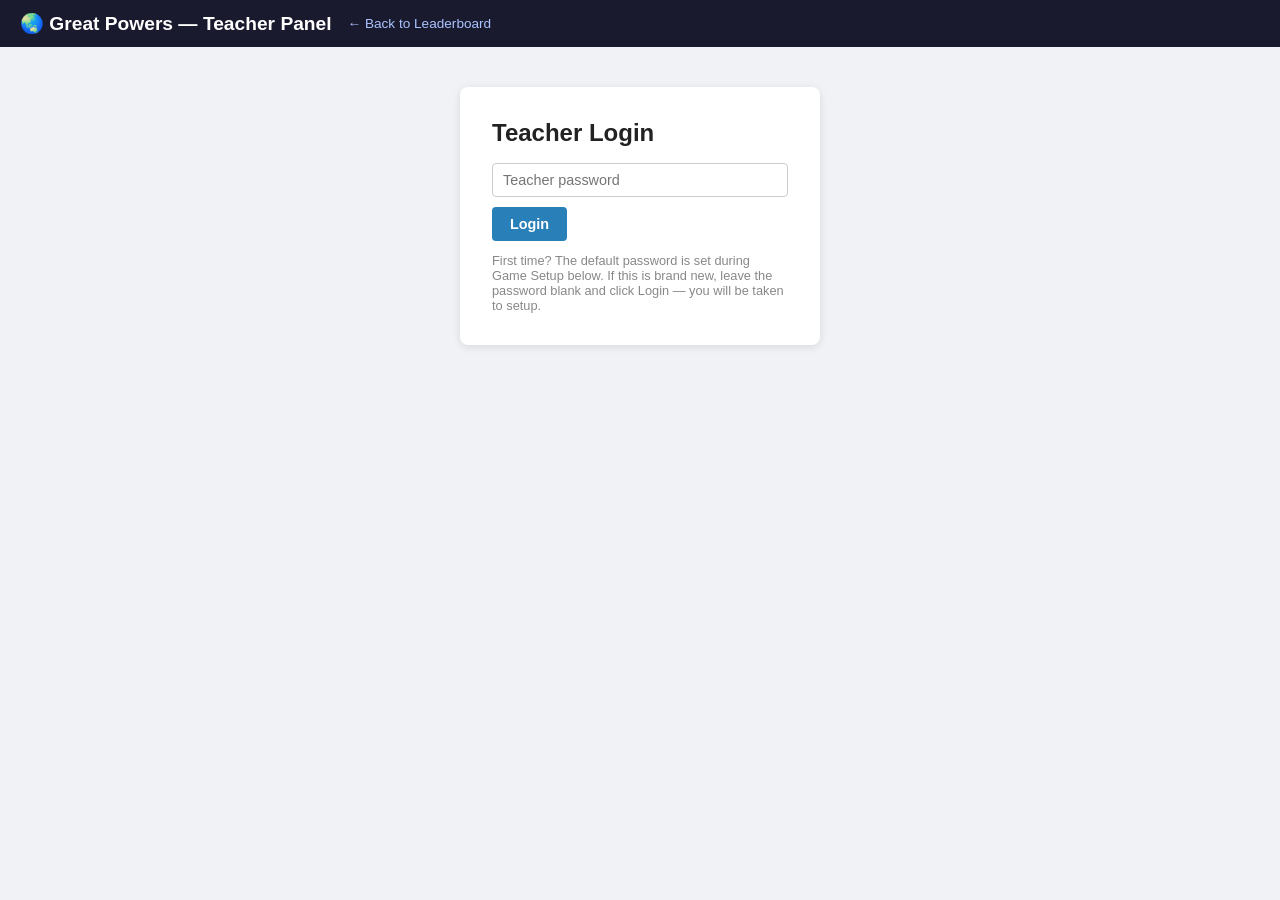
==== templates/teacher.html @ c40fb79e "Initial Great Powers game app" ====
<!DOCTYPE html>
<html lang="en">
<head>
<meta charset="UTF-8">
<meta name="viewport" content="width=device-width, initial-scale=1.0">
<title>Great Powers — Teacher</title>
<style>
* { box-sizing: border-box; margin: 0; padding: 0; }
body { font-family: Arial, sans-serif; background: #f0f2f5; color: #222; }

#header {
  background: #1a1a2e;
  color: #fff;
  padding: 12px 20px;
  display: flex;
  align-items: center;
  gap: 16px;
}
#header h1 { font-size: 1.2rem; }
#header a { color: #aac4ff; font-size: 0.85rem; text-decoration: none; }
#header a:hover { text-decoration: underline; }

.container { max-width: 900px; margin: 0 auto; padding: 16px; }

/* Login */
#login-section {
  background: #fff;
  border-radius: 8px;
  padding: 32px;
  max-width: 360px;
  margin: 40px auto;
  box-shadow: 0 2px 8px rgba(0,0,0,0.1);
}
#login-section h2 { margin-bottom: 16px; }
input[type=password], input[type=text], input[type=number], input[type=color], select {
  padding: 8px 10px;
  border: 1px solid #ccc;
  border-radius: 4px;
  font-size: 0.9rem;
}
input[type=password]:focus, input[type=text]:focus, input[type=number]:focus { outline: none; border-color: #2980b9; }
#teacher-pw-input { width: 100%; margin-bottom: 10px; }

.btn {
  display: inline-block;
  padding: 9px 18px;
  border: none;
  border-radius: 4px;
  cursor: pointer;
  font-size: 0.9rem;
  font-weight: bold;
  transition: opacity 0.15s;
}
.btn:hover { opacity: 0.85; }
.btn:disabled { opacity: 0.5; cursor: not-allowed; }
.btn-primary { background: #2980b9; color: #fff; }
.btn-success { background: #27ae60; color: #fff; }
.btn-danger  { background: #c0392b; color: #fff; }
.btn-warn    { background: #e67e22; color: #fff; }
.btn-sm      { padding: 5px 12px; font-size: 0.82rem; }
.err-msg { color: #c0392b; font-size: 0.85rem; margin-top: 6px; }
.ok-msg  { color: #27ae60; font-size: 0.85rem; margin-top: 6px; }

/* Sections */
.section {
  background: #fff;
  border-radius: 8px;
  box-shadow: 0 2px 8px rgba(0,0,0,0.1);
  margin-bottom: 16px;
  overflow: hidden;
}
.section-header {
  padding: 14px 18px;
  background: #2c3e50;
  color: #fff;
  font-size: 1rem;
  font-weight: bold;
  cursor: pointer;
  display: flex;
  justify-content: space-between;
  align-items: center;
  user-select: none;
}
.section-header:hover { background: #3d5166; }
.section-header .toggle-icon { font-size: 0.8rem; }
.section-body { padding: 18px; display: none; }
.section-body.open { display: block; }

/* Setup table */
.setup-table { width: 100%; border-collapse: collapse; font-size: 0.85rem; }
.setup-table th {
  text-align: left;
  padding: 6px 6px;
  background: #f5f5f5;
  border-bottom: 2px solid #ddd;
  font-size: 0.8rem;
  color: #666;
}
.setup-table td { padding: 5px 4px; border-bottom: 1px solid #f0f0f0; vertical-align: middle; }
.setup-table input[type=text], .setup-table input[type=password], .setup-table input[type=number] {
  width: 100%;
  padding: 5px 6px;
  font-size: 0.82rem;
}
.setup-table input[type=color] { width: 38px; height: 28px; padding: 1px; cursor: pointer; border-radius: 3px; }
.setup-table input[type=number] { width: 60px; }

.year-row { display: flex; align-items: center; gap: 10px; margin-bottom: 14px; }
.year-row label { font-weight: bold; font-size: 0.9rem; }
.year-row input { width: 90px; }

.teacher-pw-row { display: flex; align-items: center; gap: 10px; margin-bottom: 14px; flex-wrap: wrap; }
.teacher-pw-row label { font-weight: bold; font-size: 0.9rem; }
.teacher-pw-row input { width: 180px; }

/* Turn management */
.submission-grid {
  display: flex;
  flex-wrap: wrap;
  gap: 10px;
  margin-bottom: 16px;
}
.sub-card {
  border-radius: 6px;
  padding: 10px 14px;
  min-width: 130px;
  font-size: 0.85rem;
  border: 2px solid transparent;
}
.sub-card.submitted   { background: #d5f0dc; border-color: #27ae60; }
.sub-card.not-submitted { background: #fde8e8; border-color: #e74c3c; }
.sub-card .sub-name { font-weight: bold; }
.sub-card .sub-status { font-size: 0.75rem; margin-top: 2px; }
.sub-card .sub-detail { font-size: 0.78rem; color: #555; margin-top: 4px; }

/* War resolution */
.war-list { margin-bottom: 14px; }
.war-item {
  background: #fff3cd;
  border: 1px solid #ffc107;
  border-radius: 6px;
  padding: 8px 12px;
  margin-bottom: 6px;
  font-size: 0.88rem;
}

.sides-container {
  display: flex;
  gap: 16px;
  flex-wrap: wrap;
  margin-bottom: 14px;
}
.side-box {
  flex: 1;
  min-width: 200px;
  border: 2px solid #ddd;
  border-radius: 6px;
  padding: 10px 12px;
}
.side-box h4 { margin-bottom: 8px; font-size: 0.9rem; }
.country-checkbox { display: flex; align-items: center; gap: 6px; margin-bottom: 4px; font-size: 0.85rem; cursor: pointer; }
.country-checkbox input { cursor: pointer; }

.power-summary {
  display: flex;
  gap: 20px;
  background: #f8f8f8;
  border-radius: 6px;
  padding: 10px 14px;
  margin-bottom: 14px;
  font-size: 0.9rem;
}
.power-summary .side-power { flex: 1; text-align: center; }
.power-summary .side-power .label { font-size: 0.75rem; color: #888; }
.power-summary .side-power .value { font-size: 1.3rem; font-weight: bold; }
.power-summary .vs { align-self: center; font-weight: bold; color: #888; }

.die-section { margin-bottom: 14px; }
.die-display {
  display: inline-block;
  width: 60px; height: 60px;
  border: 3px solid #333;
  border-radius: 10px;
  font-size: 2rem;
  font-weight: bold;
  text-align: center;
  line-height: 54px;
  margin: 0 12px;
  background: #fff;
  vertical-align: middle;
}
.casualty-table { width: 100%; border-collapse: collapse; font-size: 0.83rem; margin-top: 10px; }
.casualty-table th { background: #f5f5f5; padding: 5px 8px; text-align: left; }
.casualty-table td { padding: 5px 8px; border-bottom: 1px solid #f0f0f0; }
.casualty-table tr.highlighted td { background: #fffde7; font-weight: bold; }
.war-result-msg {
  background: #e8f5e9;
  border: 1px solid #81c784;
  border-radius: 6px;
  padding: 10px 14px;
  font-size: 0.88rem;
  margin-top: 10px;
}

/* Danger zone */
.danger-zone { background: #fff5f5; }
.danger-zone .section-header { background: #922b21; }
</style>
</head>
<body>

<div id="header">
  <h1>&#127759; Great Powers — Teacher Panel</h1>
  <a href="/">&#8592; Back to Leaderboard</a>
</div>

<!-- Login -->
<div id="login-section">
  <h2>Teacher Login</h2>
  <input type="password" id="teacher-pw-input" placeholder="Teacher password" onkeydown="if(event.key==='Enter')teacherLogin()">
  <button class="btn btn-primary" onclick="teacherLogin()">Login</button>
  <p class="err-msg" id="login-err"></p>
  <p style="margin-top:12px;font-size:0.8rem;color:#888">First time? The default password is set during Game Setup below. If this is brand new, leave the password blank and click Login — you will be taken to setup.</p>
</div>

<!-- Teacher panel (hidden until login) -->
<div id="teacher-panel" style="display:none">
<div class="container">

  <!-- Game Setup -->
  <div class="section" id="section-setup">
    <div class="section-header" onclick="toggleSection('setup')">
      &#9881; Game Setup
      <span class="toggle-icon" id="toggle-setup">&#9660;</span>
    </div>
    <div class="section-body open" id="body-setup">
      <div class="year-row">
        <label>Starting Year:</label>
        <input type="number" id="setup-year" value="1900">
      </div>
      <div class="teacher-pw-row">
        <label>Teacher Password:</label>
        <input type="password" id="setup-teacher-pw" placeholder="Set teacher password">
        <input type="password" id="setup-current-pw" placeholder="Current password (if changing)">
      </div>

      <table class="setup-table">
        <thead>
          <tr>
            <th>#</th>
            <th>Country Name</th>
            <th>Color</th>
            <th>Army</th>
            <th>Navy</th>
            <th>Industry</th>
            <th>Colonies</th>
            <th>Team Password</th>
          </tr>
        </thead>
        <tbody id="country-setup-rows"></tbody>
      </table>

      <div style="margin-top:14px">
        <button class="btn btn-primary" onclick="saveSetup()">Save & Start Game</button>
        <p class="err-msg" id="setup-err"></p>
        <p class="ok-msg"  id="setup-ok"></p>
      </div>
    </div>
  </div>

  <!-- Turn Management -->
  <div class="section" id="section-turn">
    <div class="section-header" onclick="toggleSection('turn')">
      &#9654; Turn Management — <span id="turn-year-label">Year —</span>
      <span class="toggle-icon" id="toggle-turn">&#9660;</span>
    </div>
    <div class="section-body" id="body-turn">
      <p style="font-size:0.85rem;color:#555;margin-bottom:12px">Check who has submitted, then advance to the next year when ready.</p>
      <div class="submission-grid" id="submission-grid"></div>
      <button class="btn btn-success" id="advance-btn" onclick="advanceTurn()">&#9654; Process Purchases &amp; Advance to Next Year</button>
      <p class="err-msg" id="turn-err"></p>
      <p class="ok-msg"  id="turn-ok"></p>
    </div>
  </div>

  <!-- War Resolution -->
  <div class="section" id="section-war">
    <div class="section-header" onclick="toggleSection('war')">
      &#9876; War Resolution
      <span class="toggle-icon" id="toggle-war">&#9660;</span>
    </div>
    <div class="section-body" id="body-war">
      <div id="pending-wars-list" class="war-list"></div>
      <p style="font-size:0.85rem;color:#555;margin-bottom:12px">Assign countries to each side, roll the die, then apply results.</p>

      <div class="sides-container">
        <div class="side-box">
          <h4>&#9635; Side A</h4>
          <div id="side-a-checks"></div>
        </div>
        <div class="side-box">
          <h4>&#9636; Side B</h4>
          <div id="side-b-checks"></div>
        </div>
      </div>

      <div class="power-summary">
        <div class="side-power">
          <div class="label">Side A Military Power</div>
          <div class="value" id="side-a-power">—</div>
        </div>
        <div class="vs">VS</div>
        <div class="side-power">
          <div class="label">Side B Military Power</div>
          <div class="value" id="side-b-power">—</div>
        </div>
      </div>

      <div class="die-section">
        <button class="btn btn-warn" onclick="rollDie()">&#127922; Roll Die</button>
        <span class="die-display" id="die-face">—</span>
        <span id="die-description" style="font-size:0.85rem;color:#555"></span>
      </div>

      <table class="casualty-table">
        <thead><tr><th>Roll</th><th>Winner Loses</th><th>Loser Loses (Army/Navy)</th><th>Loser Loses (Colonies)</th></tr></thead>
        <tbody id="casualty-table-body"></tbody>
      </table>

      <div style="margin-top:14px;display:flex;gap:10px;flex-wrap:wrap">
        <button class="btn btn-danger" id="apply-war-btn" onclick="applyWar()">Apply War Results</button>
        <button class="btn btn-sm" onclick="clearWars()" style="background:#888;color:#fff">Clear All Wars</button>
      </div>
      <div id="war-result-msg" class="war-result-msg" style="display:none"></div>
      <p class="err-msg" id="war-err"></p>
    </div>
  </div>

  <!-- Danger Zone -->
  <div class="section danger-zone" id="section-danger">
    <div class="section-header" onclick="toggleSection('danger')">
      &#9888; Danger Zone
      <span class="toggle-icon" id="toggle-danger">&#9660;</span>
    </div>
    <div class="section-body" id="body-danger">
      <p style="font-size:0.85rem;color:#666;margin-bottom:12px">Reset all countries to starting values (army=2, navy=1, industry=2, colonies=2) and return to Year 1900. Country names and passwords are kept. This cannot be undone.</p>
      <button class="btn btn-danger" onclick="resetGame()">Reset Game to Start</button>
      <p class="err-msg" id="danger-err"></p>
      <p class="ok-msg"  id="danger-ok"></p>
    </div>
  </div>

</div><!-- .container -->
</div><!-- #teacher-panel -->

<script>
var teacherPw = '';
var teacherState = null;

var CASUALTY_TABLE = [
  {roll:1, winner:50, loser:70},
  {roll:2, winner:40, loser:60},
  {roll:3, winner:30, loser:50},
  {roll:4, winner:20, loser:40},
  {roll:5, winner:10, loser:30},
  {roll:6, winner:0,  loser:20},
];

var DEFAULT_COUNTRIES = [
  {id:'russia',    name:'Russia',    color:'#c0392b'},
  {id:'germany',   name:'Germany',   color:'#2980b9'},
  {id:'brazil',    name:'Brazil',    color:'#2c3e50'},
  {id:'india',     name:'India',     color:'#27ae60'},
  {id:'australia', name:'Australia', color:'#8e44ad'},
  {id:'ukraine',   name:'Ukraine',   color:'#e74c3c'},
  {id:'chad',      name:'Chad',      color:'#e67e22'},
  {id:'mongolia',  name:'Mongolia',  color:'#2e86c1'},
  {id:'japan',     name:'Japan',     color:'#7d6608'},
];

// ─── Login ───

async function teacherLogin() {
  var pw = document.getElementById('teacher-pw-input').value;
  var errEl = document.getElementById('login-err');
  errEl.textContent = '';

  // Allow blank password on first-ever setup (no state yet)
  if (pw) {
    var r = await apiPost('/api/auth/teacher', {password: pw});
    if (!r.ok) {
      // Maybe game isn't set up yet — allow entry to show setup form
      if (r.error && r.error.indexOf('not set up') !== -1) {
        teacherPw = pw || 'admin';
        showTeacherPanel();
        return;
      }
      errEl.textContent = r.error || 'Wrong password.';
      return;
    }
  }
  teacherPw = pw;
  showTeacherPanel();
}

async function showTeacherPanel() {
  document.getElementById('login-section').style.display = 'none';
  document.getElementById('teacher-panel').style.display = 'block';
  buildCasualtyTable();
  buildSetupRows();
  await loadTeacherState();
}

// ─── Helpers ───

async function loadTeacherState() {
  var r = await fetch('/api/teacher/state?pw=' + encodeURIComponent(teacherPw));
  if (r.status === 403) { alert('Session expired — please refresh and log in again.'); return; }
  teacherState = await r.json();
  renderTurnSection();
  renderWarSection();
  // Pre-fill setup form from current state
  if (teacherState.countries) {
    teacherState.countries.forEach(function(c, i) {
      setIfEl('setup-name-' + i, c.name);
      setIfEl('setup-color-' + i, c.color);
      setIfEl('setup-army-' + i, c.army);
      setIfEl('setup-navy-' + i, c.navy);
      setIfEl('setup-industry-' + i, c.industry);
      setIfEl('setup-colonies-' + i, c.colonies);
    });
    document.getElementById('setup-year').value = teacherState.year || 1900;
  }
}

function setIfEl(id, val) {
  var el = document.getElementById(id);
  if (el) el.value = val;
}

async function apiPost(url, body) {
  try {
    var r = await fetch(url, {
      method: 'POST',
      headers: {'Content-Type': 'application/json'},
      body: JSON.stringify(body)
    });
    return await r.json();
  } catch(e) { return {error: 'Network error'}; }
}

function toggleSection(id) {
  var body = document.getElementById('body-' + id);
  var icon = document.getElementById('toggle-' + id);
  if (body.classList.contains('open')) {
    body.classList.remove('open');
    icon.textContent = '▶';
  } else {
    body.classList.add('open');
    icon.textContent = '▼';
  }
}

// ─── Setup ───

function buildSetupRows() {
  var tbody = document.getElementById('country-setup-rows');
  var html = '';
  DEFAULT_COUNTRIES.forEach(function(dc, i) {
    html += '<tr>'
      + '<td style="color:#888;font-size:0.8rem">' + (i+1) + '</td>'
      + '<td><input type="text" id="setup-name-' + i + '" value="' + dc.name + '"></td>'
      + '<td><input type="color" id="setup-color-' + i + '" value="' + dc.color + '"></td>'
      + '<td><input type="number" id="setup-army-' + i + '" value="2" min="0"></td>'
      + '<td><input type="number" id="setup-navy-' + i + '" value="1" min="0"></td>'
      + '<td><input type="number" id="setup-industry-' + i + '" value="2" min="0" max="500"></td>'
      + '<td><input type="number" id="setup-colonies-' + i + '" value="2" min="0"></td>'
      + '<td><input type="password" id="setup-country-pw-' + i + '" placeholder="team password"></td>'
      + '</tr>';
  });
  tbody.innerHTML = html;
}

async function saveSetup() {
  var errEl = document.getElementById('setup-err');
  var okEl  = document.getElementById('setup-ok');
  errEl.textContent = '';
  okEl.textContent  = '';

  var newPw     = document.getElementById('setup-teacher-pw').value.trim();
  var currentPw = document.getElementById('setup-current-pw').value;
  var year      = parseInt(document.getElementById('setup-year').value) || 1900;

  if (!newPw) { errEl.textContent = 'Set a teacher password.'; return; }

  var countries = [];
  for (var i = 0; i < 9; i++) {
    var name = (document.getElementById('setup-name-' + i).value || '').trim();
    var pw   = document.getElementById('setup-country-pw-' + i).value;
    if (!name) { errEl.textContent = 'Country ' + (i+1) + ' needs a name.'; return; }
    if (!pw)   { errEl.textContent = 'Country ' + (i+1) + ' (' + name + ') needs a team password.'; return; }
    countries.push({
      name:     name,
      color:    document.getElementById('setup-color-' + i).value,
      army:     parseInt(document.getElementById('setup-army-' + i).value) || 0,
      navy:     parseInt(document.getElementById('setup-navy-' + i).value) || 0,
      industry: parseInt(document.getElementById('setup-industry-' + i).value) || 0,
      colonies: parseInt(document.getElementById('setup-colonies-' + i).value) || 0,
      password: pw,
    });
  }

  var r = await apiPost('/api/teacher/setup', {
    year: year,
    teacher_password: newPw,
    current_password: currentPw || teacherPw,
    countries: countries,
  });

  if (r.ok) {
    teacherPw = newPw;
    okEl.textContent = 'Game set up successfully!';
    await loadTeacherState();
  } else {
    errEl.textContent = r.error || 'Setup failed.';
  }
}

// ─── Turn Management ───

function renderTurnSection() {
  if (!teacherState) return;
  document.getElementById('turn-year-label').textContent = 'Year ' + teacherState.year;
  var grid = document.getElementById('submission-grid');
  var html = '';
  teacherState.countries.forEach(function(c) {
    var done  = c.purchases_submitted;
    var cls   = done ? 'submitted' : 'not-submitted';
    var label = done ? '&#10003; Submitted' : '&#8203; Waiting...';
    var detail = '';
    if (done && c.pending_purchase) {
      var p = c.pending_purchase;
      var parts = [];
      if (p.army)     parts.push('Army +' + p.army);
      if (p.navy)     parts.push('Navy +' + p.navy);
      if (p.industry) parts.push('Industry +' + p.industry);
      if (p.colonies) parts.push('Colony +' + p.colonies);
      if (p.declare_war_on) parts.push('&#9876; War on ' + p.declare_war_on);
      detail = parts.join(', ');
    }
    html += '<div class="sub-card ' + cls + '" style="border-color:' + c.color + '">'
      + '<div class="sub-name" style="color:' + c.color + '">' + c.name + '</div>'
      + '<div class="sub-status">' + label + '</div>'
      + (detail ? '<div class="sub-detail">' + detail + '</div>' : '')
      + '</div>';
  });
  grid.innerHTML = html;
}

async function advanceTurn() {
  var errEl = document.getElementById('turn-err');
  var okEl  = document.getElementById('turn-ok');
  errEl.textContent = '';
  okEl.textContent  = '';

  var submitted = teacherState ? teacherState.countries.filter(function(c){ return c.purchases_submitted; }).length : 0;
  var total     = teacherState ? teacherState.countries.length : 9;
  if (submitted < total) {
    if (!confirm(submitted + ' of ' + total + ' countries have submitted. Advance anyway?')) return;
  }

  var r = await apiPost('/api/teacher/advance-turn', {teacher_password: teacherPw});
  if (r.ok) {
    okEl.textContent = 'Advanced to Year ' + r.year + '.' + (r.wars_declared && r.wars_declared.length ? ' ' + r.wars_declared.length + ' war(s) declared — see War Resolution.' : '');
    await loadTeacherState();
  } else {
    errEl.textContent = r.error || 'Failed.';
  }
}

// ─── War Resolution ───

function renderWarSection() {
  if (!teacherState) return;
  var wars = teacherState.pending_wars || [];
  var warListEl = document.getElementById('pending-wars-list');
  if (wars.length) {
    warListEl.innerHTML = '<strong>Pending Wars:</strong> ' + wars.map(function(w){
      return '<div class="war-item">&#9876; ' + w.attacker + ' declared war on ' + w.target + '</div>';
    }).join('');
  } else {
    warListEl.innerHTML = '<p style="color:#888;font-size:0.85rem;margin-bottom:10px">No declared wars this turn.</p>';
  }

  // Build country checkboxes for both sides
  var countries = teacherState.countries || [];
  var sideAHtml = '';
  var sideBHtml = '';
  countries.forEach(function(c) {
    var cbA = '<label class="country-checkbox">'
      + '<input type="checkbox" name="side-a" value="' + c.id + '" onchange="updatePowerDisplay()">'
      + '<span style="color:' + c.color + ';font-weight:bold">' + c.name + '</span>'
      + ' (' + c.military_power.toFixed(1) + ')</label>';
    var cbB = '<label class="country-checkbox">'
      + '<input type="checkbox" name="side-b" value="' + c.id + '" onchange="updatePowerDisplay()">'
      + '<span style="color:' + c.color + ';font-weight:bold">' + c.name + '</span>'
      + ' (' + c.military_power.toFixed(1) + ')</label>';
    sideAHtml += cbA;
    sideBHtml += cbB;
  });
  document.getElementById('side-a-checks').innerHTML = sideAHtml;
  document.getElementById('side-b-checks').innerHTML = sideBHtml;
  updatePowerDisplay();
}

function getSelectedSide(name) {
  var boxes = document.querySelectorAll('input[name="' + name + '"]:checked');
  return Array.from(boxes).map(function(b){ return b.value; });
}

function updatePowerDisplay() {
  if (!teacherState) return;
  var cmap = {};
  teacherState.countries.forEach(function(c){ cmap[c.id] = c; });
  var sideA = getSelectedSide('side-a');
  var sideB = getSelectedSide('side-b');
  var aP = sideA.reduce(function(s,id){ return s + (cmap[id] ? cmap[id].military_power : 0); }, 0);
  var bP = sideB.reduce(function(s,id){ return s + (cmap[id] ? cmap[id].military_power : 0); }, 0);
  document.getElementById('side-a-power').textContent = aP.toFixed(1);
  document.getElementById('side-b-power').textContent = bP.toFixed(1);
}

var currentDieRoll = null;

function rollDie() {
  currentDieRoll = Math.floor(Math.random() * 6) + 1;
  var DIE_FACES = ['—','&#9856;','&#9857;','&#9858;','&#9859;','&#9860;','&#9861;'];
  document.getElementById('die-face').innerHTML = DIE_FACES[currentDieRoll];
  var row = CASUALTY_TABLE.find(function(r){ return r.roll === currentDieRoll; });
  document.getElementById('die-description').textContent =
    'Winner loses ' + row.winner + '% of Army/Navy. Loser loses ' + row.loser + '% of Army/Navy and ' + row.loser + '% of Colonies.';
  buildCasualtyTable(currentDieRoll);
}

function buildCasualtyTable(highlight) {
  var html = '';
  CASUALTY_TABLE.forEach(function(row) {
    var cls = (row.roll === highlight) ? 'highlighted' : '';
    html += '<tr class="' + cls + '"><td>' + row.roll + '</td><td>' + row.winner + '%</td><td>' + row.loser + '%</td><td>' + row.loser + '%</td></tr>';
  });
  document.getElementById('casualty-table-body').innerHTML = html;
}

async function applyWar() {
  var errEl = document.getElementById('war-err');
  var msgEl = document.getElementById('war-result-msg');
  errEl.textContent = '';
  msgEl.style.display = 'none';

  if (!currentDieRoll) { errEl.textContent = 'Roll the die first.'; return; }

  var sideA = getSelectedSide('side-a');
  var sideB = getSelectedSide('side-b');
  if (!sideA.length || !sideB.length) { errEl.textContent = 'Assign at least one country to each side.'; return; }

  // Check for overlap
  var overlap = sideA.filter(function(id){ return sideB.indexOf(id) !== -1; });
  if (overlap.length) { errEl.textContent = 'A country cannot be on both sides.'; return; }

  if (!confirm('Apply war results? This will modify army, navy, and colony counts. This cannot be undone.')) return;

  var r = await apiPost('/api/teacher/resolve-war', {
    teacher_password: teacherPw,
    side_a: sideA,
    side_b: sideB,
    die_roll: currentDieRoll,
  });

  if (r.ok) {
    var winnerLabel = r.winner_side === 'a' ? 'Side A' : 'Side B';
    var loserLabel  = r.winner_side === 'a' ? 'Side B' : 'Side A';
    msgEl.innerHTML = '<strong>&#10003; War resolved!</strong> '
      + winnerLabel + ' wins (power: ' + (r.winner_side === 'a' ? r.side_a_power : r.side_b_power).toFixed(1) + ' vs '
      + (r.winner_side === 'a' ? r.side_b_power : r.side_a_power).toFixed(1) + '). '
      + 'Die roll: ' + r.die_roll + '. '
      + winnerLabel + ' lost ' + Math.round(r.winner_loss_pct * 100) + '% of Army/Navy. '
      + loserLabel  + ' lost ' + Math.round(r.loser_loss_pct  * 100) + '% of Army/Navy and ' + r.colonies_transferred + ' colonies (transferred to largest winner).';
    msgEl.style.display = 'block';
    currentDieRoll = null;
    document.getElementById('die-face').innerHTML = '—';
    document.getElementById('die-description').textContent = '';
    buildCasualtyTable(null);
    await loadTeacherState();
  } else {
    errEl.textContent = r.error || 'Failed.';
  }
}

async function clearWars() {
  if (!confirm('Clear all pending wars?')) return;
  var r = await apiPost('/api/teacher/clear-wars', {teacher_password: teacherPw});
  if (r.ok) await loadTeacherState();
}

// ─── Reset ───

async function resetGame() {
  if (!confirm('Reset all countries to starting values (army 2, navy 1, industry 2, colonies 2) and return to Year 1900? This cannot be undone.')) return;
  var r = await apiPost('/api/teacher/reset', {teacher_password: teacherPw});
  if (r.ok) {
    document.getElementById('danger-ok').textContent = 'Game reset to starting values.';
    await loadTeacherState();
  } else {
    document.getElementById('danger-err').textContent = r.error || 'Failed.';
  }
}

buildCasualtyTable(null);
</script>
</body>
</html>
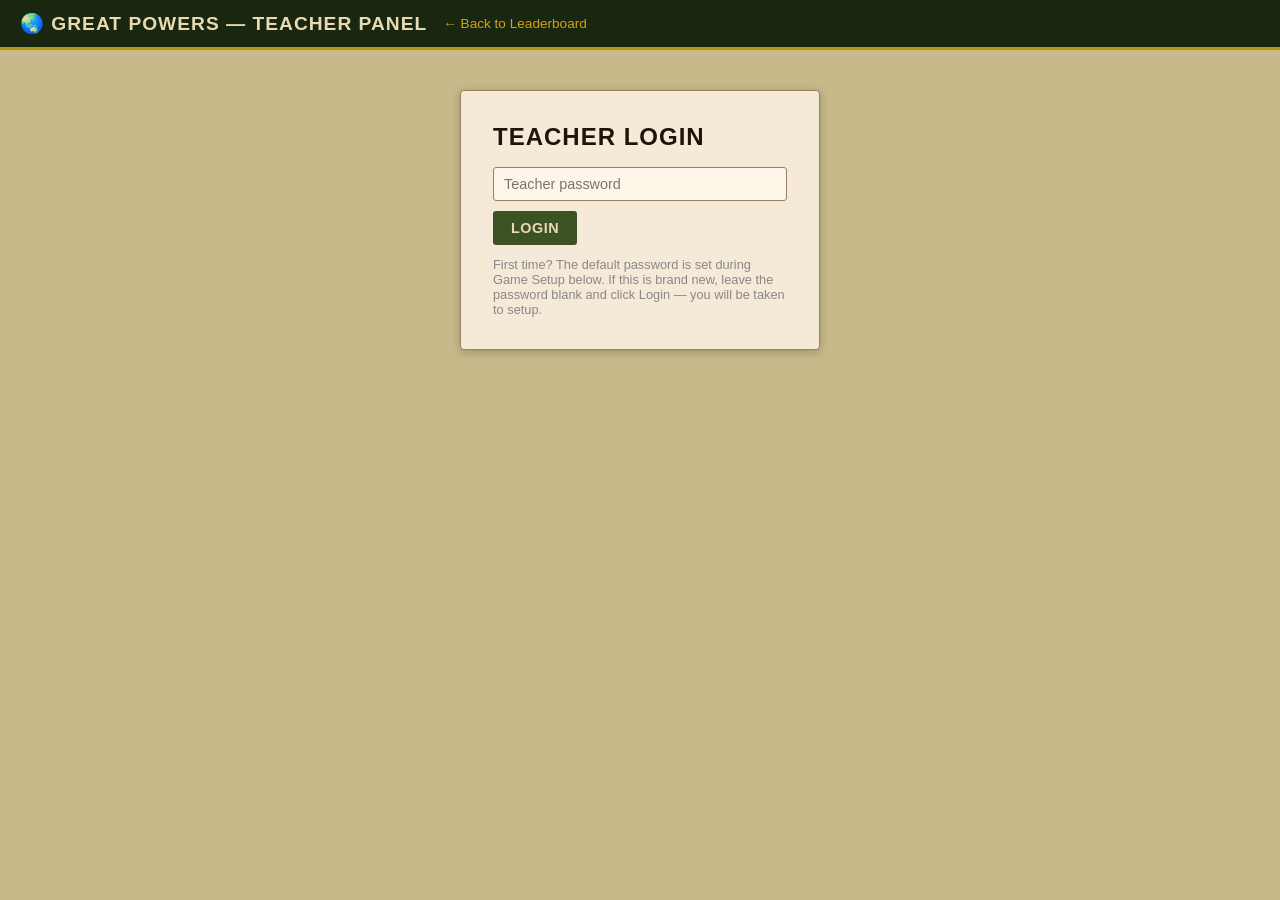
==== commit 1cf1222c: "Apply military/imperialism color scheme to index and teacher pages" ====
--- a/templates/teacher.html
+++ b/templates/teacher.html
@@ -6,73 +6,80 @@
 <title>Great Powers — Teacher</title>
 <style>
 * { box-sizing: border-box; margin: 0; padding: 0; }
-body { font-family: Arial, sans-serif; background: #f0f2f5; color: #222; }
+body { font-family: Arial, sans-serif; background: #c8b98a; color: #1e1509; }
 
 #header {
-  background: #1a1a2e;
-  color: #fff;
+  background: #1a2710;
+  color: #e8d9b0;
   padding: 12px 20px;
   display: flex;
   align-items: center;
   gap: 16px;
-}
-#header h1 { font-size: 1.2rem; }
-#header a { color: #aac4ff; font-size: 0.85rem; text-decoration: none; }
+  border-bottom: 3px solid #b8960c;
+}
+#header h1 { font-size: 1.2rem; letter-spacing: 1px; text-transform: uppercase; }
+#header a { color: #d4a017; font-size: 0.85rem; text-decoration: none; }
 #header a:hover { text-decoration: underline; }
 
 .container { max-width: 900px; margin: 0 auto; padding: 16px; }
 
 /* Login */
 #login-section {
-  background: #fff;
-  border-radius: 8px;
+  background: #f5ead8;
+  border-radius: 4px;
   padding: 32px;
   max-width: 360px;
   margin: 40px auto;
-  box-shadow: 0 2px 8px rgba(0,0,0,0.1);
-}
-#login-section h2 { margin-bottom: 16px; }
+  box-shadow: 0 2px 8px rgba(30,20,5,0.25);
+  border: 1px solid #9a8060;
+}
+#login-section h2 { margin-bottom: 16px; text-transform: uppercase; letter-spacing: 1px; }
 input[type=password], input[type=text], input[type=number], input[type=color], select {
   padding: 8px 10px;
-  border: 1px solid #ccc;
-  border-radius: 4px;
+  border: 1px solid #9a8060;
+  border-radius: 3px;
   font-size: 0.9rem;
-}
-input[type=password]:focus, input[type=text]:focus, input[type=number]:focus { outline: none; border-color: #2980b9; }
+  background: #fdf6e8;
+  color: #1e1509;
+}
+input[type=password]:focus, input[type=text]:focus, input[type=number]:focus { outline: none; border-color: #d4a017; }
 #teacher-pw-input { width: 100%; margin-bottom: 10px; }
 
 .btn {
   display: inline-block;
   padding: 9px 18px;
   border: none;
-  border-radius: 4px;
+  border-radius: 3px;
   cursor: pointer;
   font-size: 0.9rem;
   font-weight: bold;
   transition: opacity 0.15s;
+  letter-spacing: 0.5px;
+  text-transform: uppercase;
 }
 .btn:hover { opacity: 0.85; }
 .btn:disabled { opacity: 0.5; cursor: not-allowed; }
-.btn-primary { background: #2980b9; color: #fff; }
-.btn-success { background: #27ae60; color: #fff; }
-.btn-danger  { background: #c0392b; color: #fff; }
-.btn-warn    { background: #e67e22; color: #fff; }
+.btn-primary { background: #3d5222; color: #e8d9b0; }
+.btn-success { background: #2d5a1b; color: #e8d9b0; }
+.btn-danger  { background: #6b1515; color: #f0d8d8; }
+.btn-warn    { background: #8b6914; color: #fdf6e8; }
 .btn-sm      { padding: 5px 12px; font-size: 0.82rem; }
-.err-msg { color: #c0392b; font-size: 0.85rem; margin-top: 6px; }
-.ok-msg  { color: #27ae60; font-size: 0.85rem; margin-top: 6px; }
+.err-msg { color: #7a1515; font-size: 0.85rem; margin-top: 6px; }
+.ok-msg  { color: #2d5a1b; font-size: 0.85rem; margin-top: 6px; }
 
 /* Sections */
 .section {
-  background: #fff;
-  border-radius: 8px;
-  box-shadow: 0 2px 8px rgba(0,0,0,0.1);
+  background: #f5ead8;
+  border-radius: 4px;
+  box-shadow: 0 2px 8px rgba(30,20,5,0.2);
   margin-bottom: 16px;
   overflow: hidden;
+  border: 1px solid #9a8060;
 }
 .section-header {
   padding: 14px 18px;
-  background: #2c3e50;
-  color: #fff;
+  background: #1a2710;
+  color: #e8d9b0;
   font-size: 1rem;
   font-weight: bold;
   cursor: pointer;
@@ -80,8 +87,11 @@
   justify-content: space-between;
   align-items: center;
   user-select: none;
-}
-.section-header:hover { background: #3d5166; }
+  letter-spacing: 0.5px;
+  text-transform: uppercase;
+  border-bottom: 2px solid #b8960c;
+}
+.section-header:hover { background: #243319; }
 .section-header .toggle-icon { font-size: 0.8rem; }
 .section-body { padding: 18px; display: none; }
 .section-body.open { display: block; }
@@ -91,12 +101,14 @@
 .setup-table th {
   text-align: left;
   padding: 6px 6px;
-  background: #f5f5f5;
-  border-bottom: 2px solid #ddd;
+  background: #e8d8b8;
+  border-bottom: 2px solid #c0a878;
   font-size: 0.8rem;
-  color: #666;
-}
-.setup-table td { padding: 5px 4px; border-bottom: 1px solid #f0f0f0; vertical-align: middle; }
+  color: #3a2a10;
+  text-transform: uppercase;
+  letter-spacing: 0.5px;
+}
+.setup-table td { padding: 5px 4px; border-bottom: 1px solid #d4c09a; vertical-align: middle; }
 .setup-table input[type=text], .setup-table input[type=password], .setup-table input[type=number] {
   width: 100%;
   padding: 5px 6px;
@@ -121,27 +133,28 @@
   margin-bottom: 16px;
 }
 .sub-card {
-  border-radius: 6px;
+  border-radius: 3px;
   padding: 10px 14px;
   min-width: 130px;
   font-size: 0.85rem;
   border: 2px solid transparent;
 }
-.sub-card.submitted   { background: #d5f0dc; border-color: #27ae60; }
-.sub-card.not-submitted { background: #fde8e8; border-color: #e74c3c; }
-.sub-card .sub-name { font-weight: bold; }
+.sub-card.submitted     { background: #d4e8c8; border-color: #2d5a1b; }
+.sub-card.not-submitted { background: #f0d8d8; border-color: #6b1515; }
+.sub-card .sub-name   { font-weight: bold; }
 .sub-card .sub-status { font-size: 0.75rem; margin-top: 2px; }
-.sub-card .sub-detail { font-size: 0.78rem; color: #555; margin-top: 4px; }
+.sub-card .sub-detail { font-size: 0.78rem; color: #5a4020; margin-top: 4px; }
 
 /* War resolution */
 .war-list { margin-bottom: 14px; }
 .war-item {
-  background: #fff3cd;
-  border: 1px solid #ffc107;
-  border-radius: 6px;
+  background: #f5e8b0;
+  border: 1px solid #b8960c;
+  border-radius: 3px;
   padding: 8px 12px;
   margin-bottom: 6px;
   font-size: 0.88rem;
+  color: #3a2a10;
 }
 
 .sides-container {
@@ -153,58 +166,62 @@
 .side-box {
   flex: 1;
   min-width: 200px;
-  border: 2px solid #ddd;
-  border-radius: 6px;
+  border: 2px solid #9a8060;
+  border-radius: 3px;
   padding: 10px 12px;
-}
-.side-box h4 { margin-bottom: 8px; font-size: 0.9rem; }
+  background: #ede0c4;
+}
+.side-box h4 { margin-bottom: 8px; font-size: 0.9rem; text-transform: uppercase; letter-spacing: 0.5px; color: #3a2a10; }
 .country-checkbox { display: flex; align-items: center; gap: 6px; margin-bottom: 4px; font-size: 0.85rem; cursor: pointer; }
 .country-checkbox input { cursor: pointer; }
 
 .power-summary {
   display: flex;
   gap: 20px;
-  background: #f8f8f8;
-  border-radius: 6px;
+  background: #ede0c4;
+  border-radius: 3px;
   padding: 10px 14px;
   margin-bottom: 14px;
   font-size: 0.9rem;
+  border: 1px solid #c0a878;
 }
 .power-summary .side-power { flex: 1; text-align: center; }
-.power-summary .side-power .label { font-size: 0.75rem; color: #888; }
-.power-summary .side-power .value { font-size: 1.3rem; font-weight: bold; }
-.power-summary .vs { align-self: center; font-weight: bold; color: #888; }
+.power-summary .side-power .label { font-size: 0.75rem; color: #7a6040; text-transform: uppercase; letter-spacing: 0.5px; }
+.power-summary .side-power .value { font-size: 1.3rem; font-weight: bold; color: #1e1509; }
+.power-summary .vs { align-self: center; font-weight: bold; color: #7a6040; }
 
 .die-section { margin-bottom: 14px; }
 .die-display {
   display: inline-block;
   width: 60px; height: 60px;
-  border: 3px solid #333;
-  border-radius: 10px;
+  border: 3px solid #5a4020;
+  border-radius: 6px;
   font-size: 2rem;
   font-weight: bold;
   text-align: center;
   line-height: 54px;
   margin: 0 12px;
-  background: #fff;
+  background: #fdf6e8;
+  color: #1e1509;
   vertical-align: middle;
 }
 .casualty-table { width: 100%; border-collapse: collapse; font-size: 0.83rem; margin-top: 10px; }
-.casualty-table th { background: #f5f5f5; padding: 5px 8px; text-align: left; }
-.casualty-table td { padding: 5px 8px; border-bottom: 1px solid #f0f0f0; }
-.casualty-table tr.highlighted td { background: #fffde7; font-weight: bold; }
+.casualty-table th { background: #e8d8b8; padding: 5px 8px; text-align: left; color: #3a2a10; text-transform: uppercase; font-size: 0.78rem; letter-spacing: 0.5px; border-bottom: 2px solid #c0a878; }
+.casualty-table td { padding: 5px 8px; border-bottom: 1px solid #d4c09a; }
+.casualty-table tr.highlighted td { background: #f5e8a8; font-weight: bold; }
 .war-result-msg {
-  background: #e8f5e9;
-  border: 1px solid #81c784;
-  border-radius: 6px;
+  background: #d4e8c8;
+  border: 1px solid #7a9060;
+  border-radius: 3px;
   padding: 10px 14px;
   font-size: 0.88rem;
   margin-top: 10px;
+  color: #1a4010;
 }
 
 /* Danger zone */
-.danger-zone { background: #fff5f5; }
-.danger-zone .section-header { background: #922b21; }
+.danger-zone { background: #f0d8d8; }
+.danger-zone .section-header { background: #6b1515; border-bottom-color: #8b2020; }
 </style>
 </head>
 <body>
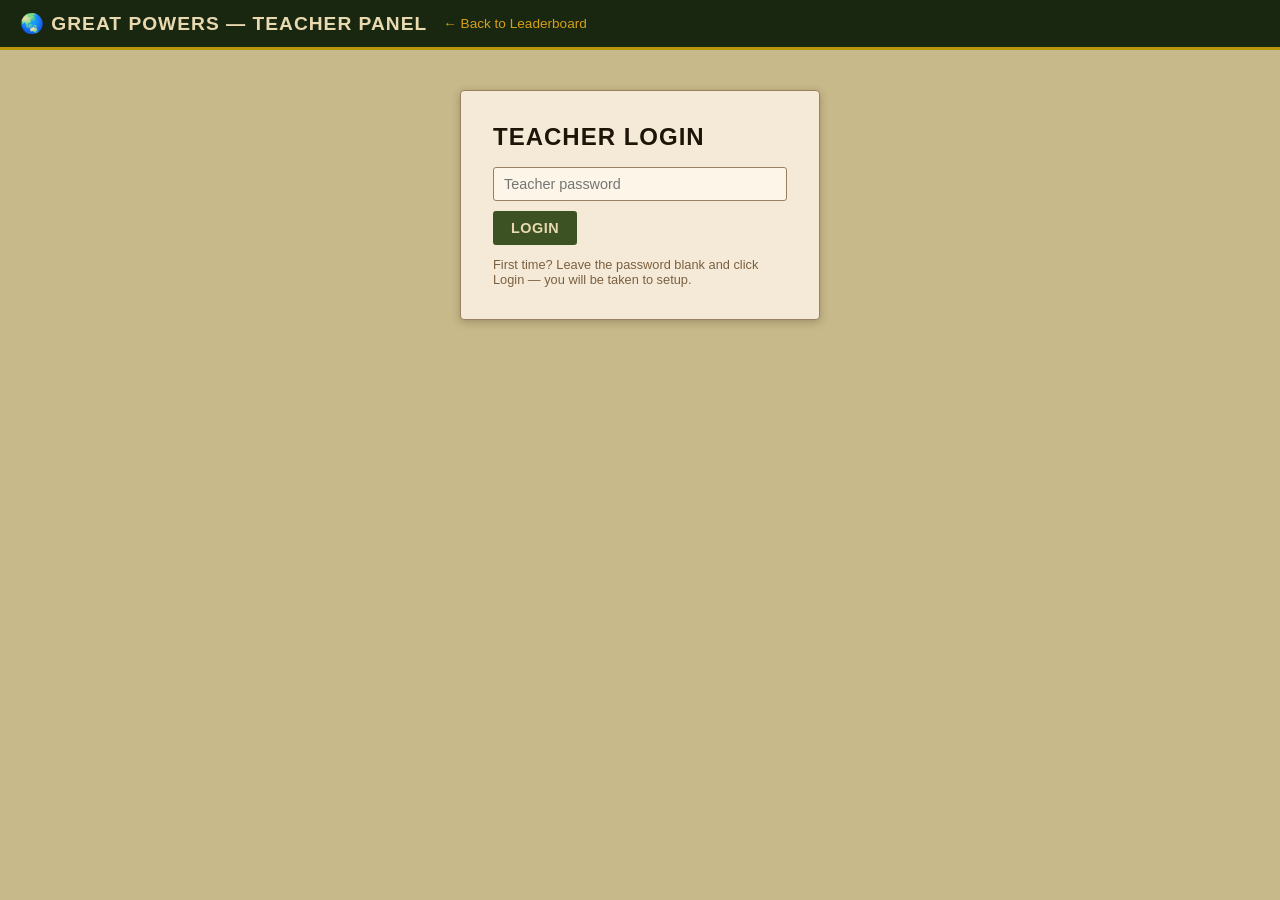
==== commit 67ce1ce7: "Per-country dice, team count toggle, WWI defaults, colony map, block advance turn" ====
--- a/templates/teacher.html
+++ b/templates/teacher.html
@@ -222,6 +222,57 @@
 /* Danger zone */
 .danger-zone { background: #f0d8d8; }
 .danger-zone .section-header { background: #6b1515; border-bottom-color: #8b2020; }
+
+/* Team count row */
+.team-count-row { display: flex; align-items: center; gap: 10px; margin-bottom: 14px; }
+.team-count-row label { font-weight: bold; font-size: 0.9rem; }
+.team-count-row select { width: 80px; }
+
+/* War roll results */
+.war-outcome-banner {
+  background: #ede0c4;
+  border: 2px solid #b8960c;
+  border-radius: 3px;
+  padding: 8px 14px;
+  margin-bottom: 10px;
+  font-size: 1rem;
+  font-weight: bold;
+  text-align: center;
+  color: #3a2a10;
+  letter-spacing: 0.5px;
+}
+.roll-results-grid { display: flex; gap: 12px; flex-wrap: wrap; margin-bottom: 12px; }
+.roll-side-block {
+  flex: 1;
+  min-width: 200px;
+  background: #ede0c4;
+  border-radius: 3px;
+  padding: 10px 12px;
+  border: 1px solid #c0a878;
+}
+.roll-side-block h4 { margin-bottom: 8px; font-size: 0.85rem; text-transform: uppercase; letter-spacing: 0.5px; color: #3a2a10; }
+.roll-country-row {
+  display: flex;
+  align-items: center;
+  gap: 8px;
+  padding: 5px 0;
+  border-bottom: 1px solid #d4c09a;
+  font-size: 0.85rem;
+}
+.roll-country-row:last-child { border: none; }
+.roll-country-name { font-weight: bold; min-width: 90px; }
+.roll-die-face {
+  display: inline-block;
+  width: 30px; height: 30px;
+  border: 2px solid #5a4020;
+  border-radius: 4px;
+  font-size: 1.2rem;
+  text-align: center;
+  line-height: 26px;
+  background: #fdf6e8;
+  flex-shrink: 0;
+}
+.roll-casualties { font-size: 0.78rem; color: #5a4020; flex: 1; }
 </style>
 </head>
 <body>
@@ -237,7 +288,7 @@
   <input type="password" id="teacher-pw-input" placeholder="Teacher password" onkeydown="if(event.key==='Enter')teacherLogin()">
   <button class="btn btn-primary" onclick="teacherLogin()">Login</button>
   <p class="err-msg" id="login-err"></p>
-  <p style="margin-top:12px;font-size:0.8rem;color:#888">First time? The default password is set during Game Setup below. If this is brand new, leave the password blank and click Login — you will be taken to setup.</p>
+  <p style="margin-top:12px;font-size:0.8rem;color:#7a6040">First time? Leave the password blank and click Login — you will be taken to setup.</p>
 </div>
 
 <!-- Teacher panel (hidden until login) -->
@@ -251,6 +302,19 @@
       <span class="toggle-icon" id="toggle-setup">&#9660;</span>
     </div>
     <div class="section-body open" id="body-setup">
+      <div class="team-count-row">
+        <label>Number of Teams:</label>
+        <select id="setup-team-count" onchange="buildSetupRows()">
+          <option value="2">2</option>
+          <option value="3">3</option>
+          <option value="4">4</option>
+          <option value="5">5</option>
+          <option value="6">6</option>
+          <option value="7">7</option>
+          <option value="8">8</option>
+          <option value="9" selected>9</option>
+        </select>
+      </div>
       <div class="year-row">
         <label>Starting Year:</label>
         <input type="number" id="setup-year" value="1900">
@@ -308,7 +372,7 @@
     </div>
     <div class="section-body" id="body-war">
       <div id="pending-wars-list" class="war-list"></div>
-      <p style="font-size:0.85rem;color:#555;margin-bottom:12px">Assign countries to each side, roll the die, then apply results.</p>
+      <p style="font-size:0.85rem;color:#5a4020;margin-bottom:12px">Assign countries to each side, then roll dice — each country rolls separately for their own losses.</p>
 
       <div class="sides-container">
         <div class="side-box">
@@ -333,20 +397,26 @@
         </div>
       </div>
 
-      <div class="die-section">
-        <button class="btn btn-warn" onclick="rollDie()">&#127922; Roll Die</button>
-        <span class="die-display" id="die-face">—</span>
-        <span id="die-description" style="font-size:0.85rem;color:#555"></span>
+      <div style="margin-bottom:12px">
+        <button class="btn btn-warn" onclick="rollAllDice()">&#127922; Roll Dice for All Countries</button>
       </div>
 
-      <table class="casualty-table">
-        <thead><tr><th>Roll</th><th>Winner Loses</th><th>Loser Loses (Army/Navy)</th><th>Loser Loses (Colonies)</th></tr></thead>
-        <tbody id="casualty-table-body"></tbody>
-      </table>
-
-      <div style="margin-top:14px;display:flex;gap:10px;flex-wrap:wrap">
-        <button class="btn btn-danger" id="apply-war-btn" onclick="applyWar()">Apply War Results</button>
-        <button class="btn btn-sm" onclick="clearWars()" style="background:#888;color:#fff">Clear All Wars</button>
+      <div id="roll-results" style="display:none">
+        <div class="war-outcome-banner" id="war-outcome-banner"></div>
+        <div class="roll-results-grid" id="roll-results-grid"></div>
+      </div>
+
+      <details style="margin-bottom:12px">
+        <summary style="cursor:pointer;font-size:0.82rem;color:#5a4020;text-transform:uppercase;letter-spacing:0.5px;padding:4px 0">&#9654; Casualty Reference Table</summary>
+        <table class="casualty-table" style="margin-top:8px">
+          <thead><tr><th>Roll</th><th>Winner Loses (Mil)</th><th>Loser Loses (Mil)</th><th>Loser Loses (Col)</th></tr></thead>
+          <tbody id="casualty-table-body"></tbody>
+        </table>
+      </details>
+
+      <div style="display:flex;gap:10px;flex-wrap:wrap">
+        <button class="btn btn-danger" id="apply-war-btn" onclick="applyWar()" style="display:none">&#9654; Apply War Results</button>
+        <button class="btn btn-sm" onclick="clearWars()" style="background:#8b6914;color:#fdf6e8">Clear All Wars</button>
       </div>
       <div id="war-result-msg" class="war-result-msg" style="display:none"></div>
       <p class="err-msg" id="war-err"></p>
@@ -384,15 +454,15 @@
 ];
 
 var DEFAULT_COUNTRIES = [
-  {id:'russia',    name:'Russia',    color:'#c0392b'},
-  {id:'germany',   name:'Germany',   color:'#2980b9'},
-  {id:'brazil',    name:'Brazil',    color:'#2c3e50'},
-  {id:'india',     name:'India',     color:'#27ae60'},
-  {id:'australia', name:'Australia', color:'#8e44ad'},
-  {id:'ukraine',   name:'Ukraine',   color:'#e74c3c'},
-  {id:'chad',      name:'Chad',      color:'#e67e22'},
-  {id:'mongolia',  name:'Mongolia',  color:'#2e86c1'},
-  {id:'japan',     name:'Japan',     color:'#7d6608'},
+  {id:'russia',  name:'Russia',         color:'#b03a2e'},
+  {id:'germany', name:'Germany',        color:'#1a5276'},
+  {id:'austria', name:'Austria-Hungary',color:'#d4ac0d'},
+  {id:'britain', name:'Britain',        color:'#6c3483'},
+  {id:'ottoman', name:'Ottomans',       color:'#148f77'},
+  {id:'usa',     name:'USA',            color:'#2e86c1'},
+  {id:'italy',   name:'Italy',          color:'#1e8449'},
+  {id:'france',  name:'France',         color:'#e67e22'},
+  {id:'japan',   name:'Japan',          color:'#cb4335'},
 ];
 
 // ─── Login ───
@@ -438,6 +508,9 @@
   renderWarSection();
   // Pre-fill setup form from current state
   if (teacherState.countries) {
+    var countSel = document.getElementById('setup-team-count');
+    if (countSel) countSel.value = teacherState.countries.length;
+    buildSetupRows();
     teacherState.countries.forEach(function(c, i) {
       setIfEl('setup-name-' + i, c.name);
       setIfEl('setup-color-' + i, c.color);
@@ -481,11 +554,13 @@
 // ─── Setup ───
 
 function buildSetupRows() {
+  var count = parseInt((document.getElementById('setup-team-count') || {}).value) || 9;
   var tbody = document.getElementById('country-setup-rows');
   var html = '';
-  DEFAULT_COUNTRIES.forEach(function(dc, i) {
+  for (var i = 0; i < count; i++) {
+    var dc = DEFAULT_COUNTRIES[i];
     html += '<tr>'
-      + '<td style="color:#888;font-size:0.8rem">' + (i+1) + '</td>'
+      + '<td style="color:#7a6040;font-size:0.8rem">' + (i+1) + '</td>'
       + '<td><input type="text" id="setup-name-' + i + '" value="' + dc.name + '"></td>'
       + '<td><input type="color" id="setup-color-' + i + '" value="' + dc.color + '"></td>'
       + '<td><input type="number" id="setup-army-' + i + '" value="2" min="0"></td>'
@@ -494,7 +569,7 @@
       + '<td><input type="number" id="setup-colonies-' + i + '" value="2" min="0"></td>'
       + '<td><input type="password" id="setup-country-pw-' + i + '" placeholder="team password"></td>'
       + '</tr>';
-  });
+  }
   tbody.innerHTML = html;
 }
 
@@ -510,8 +585,9 @@
 
   if (!newPw) { errEl.textContent = 'Set a teacher password.'; return; }
 
+  var count = parseInt((document.getElementById('setup-team-count') || {}).value) || 9;
   var countries = [];
-  for (var i = 0; i < 9; i++) {
+  for (var i = 0; i < count; i++) {
     var name = (document.getElementById('setup-name-' + i).value || '').trim();
     var pw   = document.getElementById('setup-country-pw-' + i).value;
     if (!name) { errEl.textContent = 'Country ' + (i+1) + ' needs a name.'; return; }
@@ -583,7 +659,8 @@
   var submitted = teacherState ? teacherState.countries.filter(function(c){ return c.purchases_submitted; }).length : 0;
   var total     = teacherState ? teacherState.countries.length : 9;
   if (submitted < total) {
-    if (!confirm(submitted + ' of ' + total + ' countries have submitted. Advance anyway?')) return;
+    errEl.textContent = submitted + ' of ' + total + ' countries have submitted. All countries must submit before advancing the turn.';
+    return;
   }
 
   var r = await apiPost('/api/teacher/advance-turn', {teacher_password: teacherPw});
@@ -647,25 +724,81 @@
   document.getElementById('side-b-power').textContent = bP.toFixed(1);
 }
 
-var currentDieRoll = null;
-
-function rollDie() {
-  currentDieRoll = Math.floor(Math.random() * 6) + 1;
-  var DIE_FACES = ['—','&#9856;','&#9857;','&#9858;','&#9859;','&#9860;','&#9861;'];
-  document.getElementById('die-face').innerHTML = DIE_FACES[currentDieRoll];
-  var row = CASUALTY_TABLE.find(function(r){ return r.roll === currentDieRoll; });
-  document.getElementById('die-description').textContent =
-    'Winner loses ' + row.winner + '% of Army/Navy. Loser loses ' + row.loser + '% of Army/Navy and ' + row.loser + '% of Colonies.';
-  buildCasualtyTable(currentDieRoll);
-}
-
-function buildCasualtyTable(highlight) {
+var currentDieRolls = {};
+var currentWarSideA = [];
+var currentWarSideB = [];
+var DIE_FACES = ['','&#9856;','&#9857;','&#9858;','&#9859;','&#9860;','&#9861;'];
+
+function buildCasualtyTable() {
   var html = '';
   CASUALTY_TABLE.forEach(function(row) {
-    var cls = (row.roll === highlight) ? 'highlighted' : '';
-    html += '<tr class="' + cls + '"><td>' + row.roll + '</td><td>' + row.winner + '%</td><td>' + row.loser + '%</td><td>' + row.loser + '%</td></tr>';
+    html += '<tr><td>' + row.roll + '</td><td>' + row.winner + '%</td><td>' + row.loser + '%</td><td>' + row.loser + '%</td></tr>';
   });
   document.getElementById('casualty-table-body').innerHTML = html;
+}
+
+function rollAllDice() {
+  var errEl = document.getElementById('war-err');
+  errEl.textContent = '';
+
+  var sideA = getSelectedSide('side-a');
+  var sideB = getSelectedSide('side-b');
+  if (!sideA.length || !sideB.length) { errEl.textContent = 'Assign at least one country to each side before rolling.'; return; }
+  var overlap = sideA.filter(function(id){ return sideB.indexOf(id) !== -1; });
+  if (overlap.length) { errEl.textContent = 'A country cannot be on both sides.'; return; }
+
+  currentWarSideA = sideA;
+  currentWarSideB = sideB;
+  currentDieRolls = {};
+  sideA.concat(sideB).forEach(function(cid) {
+    currentDieRolls[cid] = Math.floor(Math.random() * 6) + 1;
+  });
+
+  var cmap = {};
+  teacherState.countries.forEach(function(c){ cmap[c.id] = c; });
+  var aP = sideA.reduce(function(s,id){ return s + (cmap[id] ? cmap[id].military_power : 0); }, 0);
+  var bP = sideB.reduce(function(s,id){ return s + (cmap[id] ? cmap[id].military_power : 0); }, 0);
+  var winnerSide  = aP >= bP ? 'a' : 'b';
+  var winnerIds   = winnerSide === 'a' ? sideA : sideB;
+  var loserIds    = winnerSide === 'a' ? sideB : sideA;
+  var winnerLabel = winnerSide === 'a' ? 'SIDE A' : 'SIDE B';
+  var loserLabel  = winnerSide === 'a' ? 'SIDE B' : 'SIDE A';
+  var winnerPower = winnerSide === 'a' ? aP : bP;
+  var loserPower  = winnerSide === 'a' ? bP : aP;
+
+  document.getElementById('war-outcome-banner').innerHTML =
+    '&#9876; ' + winnerLabel + ' WINS — Power ' + winnerPower.toFixed(1) + ' vs ' + loserPower.toFixed(1);
+
+  function buildSideBlock(ids, sideLabel, isWinner) {
+    var power = ids.reduce(function(s,id){ return s + (cmap[id] ? cmap[id].military_power : 0); }, 0);
+    var icon  = isWinner ? '&#9651;' : '&#9661;';
+    var title = icon + ' ' + sideLabel + ' (' + (isWinner ? 'Winner' : 'Loser') + ' — Power ' + power.toFixed(1) + ')';
+    var html  = '<div class="roll-side-block"><h4>' + title + '</h4>';
+    ids.forEach(function(cid) {
+      var c    = cmap[cid];
+      if (!c) return;
+      var roll = currentDieRolls[cid];
+      var row  = CASUALTY_TABLE.find(function(r){ return r.roll === roll; });
+      var pct  = isWinner ? row.winner : row.loser;
+      var note = isWinner
+        ? 'Loses ' + pct + '% of Army &amp; Navy'
+        : 'Loses ' + pct + '% of Army, Navy &amp; Colonies';
+      html += '<div class="roll-country-row">'
+        + '<span class="roll-country-name" style="color:' + c.color + '">' + c.name + '</span>'
+        + '<span class="roll-die-face">' + DIE_FACES[roll] + '</span>'
+        + '<span class="roll-casualties">' + note + '</span>'
+        + '</div>';
+    });
+    html += '</div>';
+    return html;
+  }
+
+  document.getElementById('roll-results-grid').innerHTML =
+    buildSideBlock(winnerIds, winnerLabel, true) +
+    buildSideBlock(loserIds,  loserLabel,  false);
+
+  document.getElementById('roll-results').style.display = 'block';
+  document.getElementById('apply-war-btn').style.display = 'inline-block';
 }
 
 async function applyWar() {
@@ -674,39 +807,27 @@
   errEl.textContent = '';
   msgEl.style.display = 'none';
 
-  if (!currentDieRoll) { errEl.textContent = 'Roll the die first.'; return; }
-
-  var sideA = getSelectedSide('side-a');
-  var sideB = getSelectedSide('side-b');
-  if (!sideA.length || !sideB.length) { errEl.textContent = 'Assign at least one country to each side.'; return; }
-
-  // Check for overlap
-  var overlap = sideA.filter(function(id){ return sideB.indexOf(id) !== -1; });
-  if (overlap.length) { errEl.textContent = 'A country cannot be on both sides.'; return; }
+  if (!Object.keys(currentDieRolls).length) { errEl.textContent = 'Roll the dice first.'; return; }
 
   if (!confirm('Apply war results? This will modify army, navy, and colony counts. This cannot be undone.')) return;
 
   var r = await apiPost('/api/teacher/resolve-war', {
     teacher_password: teacherPw,
-    side_a: sideA,
-    side_b: sideB,
-    die_roll: currentDieRoll,
+    side_a: currentWarSideA,
+    side_b: currentWarSideB,
+    die_rolls: currentDieRolls,
   });
 
   if (r.ok) {
     var winnerLabel = r.winner_side === 'a' ? 'Side A' : 'Side B';
-    var loserLabel  = r.winner_side === 'a' ? 'Side B' : 'Side A';
-    msgEl.innerHTML = '<strong>&#10003; War resolved!</strong> '
-      + winnerLabel + ' wins (power: ' + (r.winner_side === 'a' ? r.side_a_power : r.side_b_power).toFixed(1) + ' vs '
-      + (r.winner_side === 'a' ? r.side_b_power : r.side_a_power).toFixed(1) + '). '
-      + 'Die roll: ' + r.die_roll + '. '
-      + winnerLabel + ' lost ' + Math.round(r.winner_loss_pct * 100) + '% of Army/Navy. '
-      + loserLabel  + ' lost ' + Math.round(r.loser_loss_pct  * 100) + '% of Army/Navy and ' + r.colonies_transferred + ' colonies (transferred to largest winner).';
+    msgEl.innerHTML = '<strong>&#10003; War resolved!</strong> ' + winnerLabel + ' wins. '
+      + r.colonies_transferred + ' colonies transferred to largest winner.';
     msgEl.style.display = 'block';
-    currentDieRoll = null;
-    document.getElementById('die-face').innerHTML = '—';
-    document.getElementById('die-description').textContent = '';
-    buildCasualtyTable(null);
+    currentDieRolls = {};
+    currentWarSideA = [];
+    currentWarSideB = [];
+    document.getElementById('roll-results').style.display = 'none';
+    document.getElementById('apply-war-btn').style.display = 'none';
     await loadTeacherState();
   } else {
     errEl.textContent = r.error || 'Failed.';
@@ -732,7 +853,7 @@
   }
 }
 
-buildCasualtyTable(null);
+buildCasualtyTable();
 </script>
 </body>
 </html>
